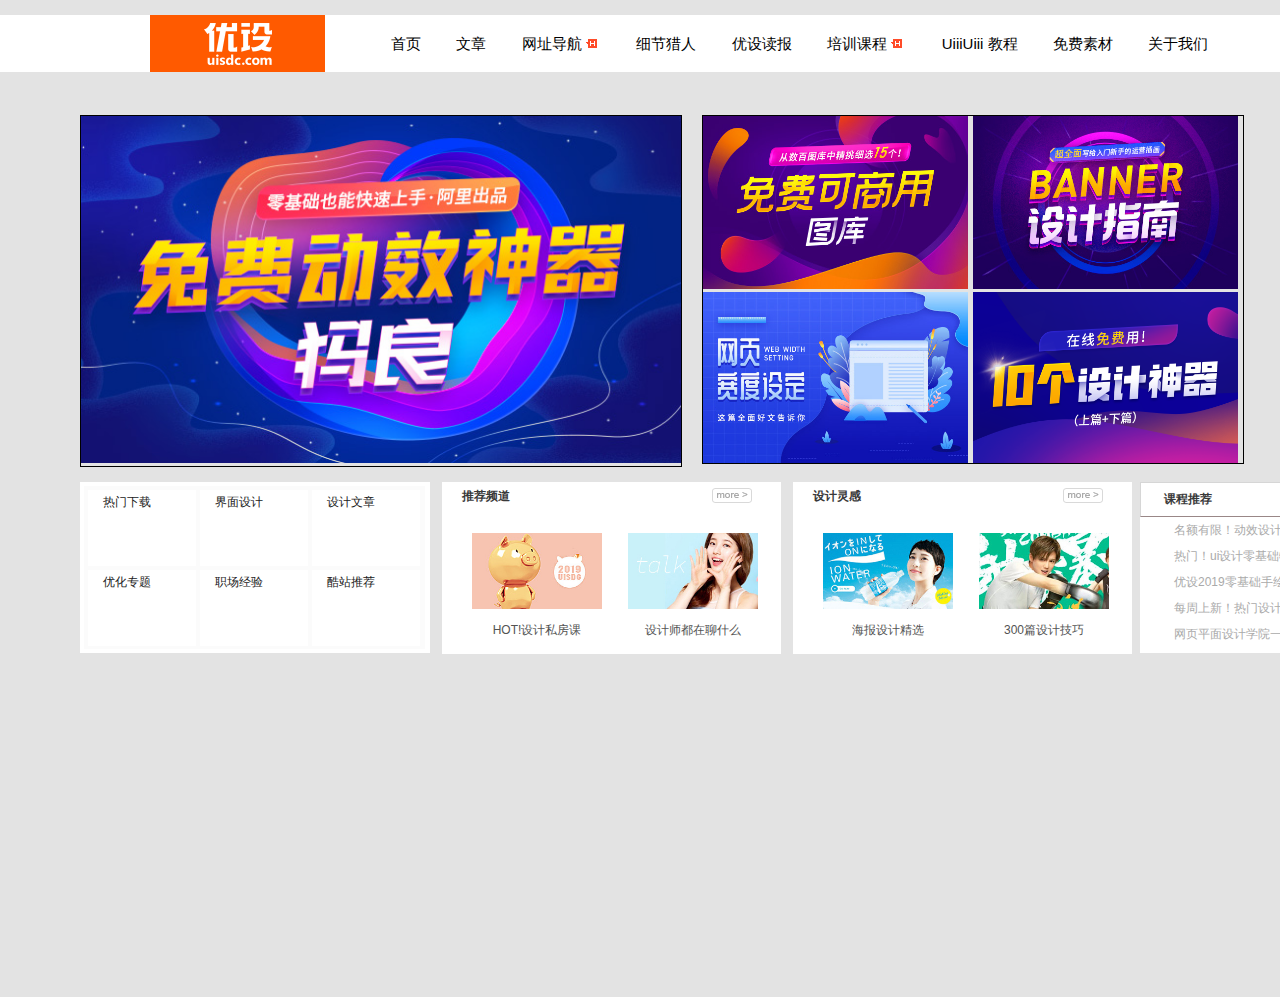
==== 1.html @ 8fccc720 "1" ====
<!DOCTYPE html>
<html lang="zh">
<head>
    <meta charset="UTF-8">
    <title>二轮考核页面</title>
    <link href="css/1.css" type="text/css" rel="stylesheet">
</head>
<body>
    <div class="header">
        <div class="contenter">
            <div class="header-logo">
                <a href=""><img src="img/logo.png" alt="优设"></a>
            </div>
            <div class="header-nav">
                <a href="">首页</a>
                <a href="">文章</a>
                <a href="">网址导航</a>
                <img src="img/hot.gif">
                <a href="">细节猎人</a>
                <a href="">优设读报</a>
                <a href="">培训课程</a>
                <img src="img/hot.gif">
                <a href="">UiiiUiii 教程</a>
                <a href="">免费素材</a>
                <a href="">关于我们</a>
            </div>
            <div class="header-search">
                <a href=""><img src="img/sou.png" width="30px" height="30px"></a>
            </div>
            <div class="header-login">
                <a href=""><img src="img/ji.png"  title="点击登录"></a>
            </div>
        </div>
    </div>
     <div class="main">
         <div class="contenter_1">
            <div class="main-roll">
                <a href=""><img src="img/0.jpg"></a>
            </div>
            <div class="main-immove">
                <ul>
                    <li><a href=""><img src="img/1.jpg" alt=""></a></li>
                    <li><a href=""><img src="img/2.jpg" alt=""></a></li>
                    <li><a href=""><img src="img/3.jpg" alt=""></a></li>
                    <li><a href=""><img src="img/4.png" alt=""></a></li>
                </ul>

            </div>
         </div>
     </div>
 	<div class="content">
 <!--left begin-->
			<div class="left">
                <div class="module">
                    <div class="module_con">
			   			<ul>
			   			    <li><span></span><a href="#">热门下载</a></li>
			   			    <li><span></span><a href="#">界面设计</a></li>
			   			    <li><span></span><a href="#">设计文章</a></li>
			   			    <li><span></span><a href="#">优化专题</a></li>
							<li><span></span><a href="#">职场经验</a></li>
			   			    <li><span></span><a href="#">酷站推荐</a></li>
			   			</ul>
			   		</div>
				</div>
            </div>
  <!--left end--> 
               <!--center begin-->
			<div class="center">
		  		<div class="teacher">
		  			<div class="teacher_title">推荐频道<a href="#"><img src="img/more.gif" /></a></div>
		  			<div class="teacher_con">
		  				<ul>
		  					<li>
		  						<div><a href="#"><img src="img/01.jpg" / width="130" ></a></div>
		  						<div class="name"><a href="#">HOT!设计私房课</a></div>
		  					</li>
		  					<li>
		  						<div><a href="#"><img src="img/02.jpg" / width="130" ></a></div>
		  						<div class="name"><a href="#">设计师都在聊什么</a></div>
		  					</li>
		  				
		  				</ul>
		  			</div>
		  		</div>
		  	</div>
			<div class="center">
		  		<div class="teacher">
		  			<div class="teacher_title">设计灵感<a href="#"><img src="img/more.gif" /></a></div>
		  			<div class="teacher_con">
		  				<ul>
		  					<li>
		  						<div><a href="#"><img src="img/03.jpg" / width="130"></a></div>
		  						<div class="name"><a href="#">海报设计精选</a></div>
		  					</li>
		  					<li>
		  						<div><a href="#"><img src="img/04.jpg" / width="130"></a></div>
		  						<div class="name"><a href="#">300篇设计技巧</a></div>
		  					</li>
		  				
		  				</ul>
		  			</div>
		  		</div>
		  	</div>
			<!--center end-->
			<div class="right">
		  		<div class="message">
		  			<div class="message_title">
		  				
		  					<a href="#" ><span>课程推荐</span></a>
		  					
		  			
		  				<div class="more"><a href="#"><img src="img/more.gif" align="middle" /></a></div>
		  			</div>
		  			<div id="message_con">
		  				<dl class="current">
		  					<dd class="message_right">
		  						<ul class="left_ul">
		  							<li><span></span><a href="#">名额有限！动效设计特训班</a></li>
		  							<li><span></span><a href="#">热门！ui设计零基础特训班</a></li>
		  							<li><span></span><a href="#">优设2019零基础手绘课</a></li>
		  							<li><span></span><a href="#">每周上新！热门设计课程</a></li>
		  							<li><span></span><a href="#">网页平面设计学院一期</a></li>
		  						</ul>
		  				
		  					</dd>
		  				</dl>
		  				
		  			</div>
		  		</div>

		  	</div>
 </div>
</body>
</html>
---- css/1.css ----
body, ul, li, ol, dl, dd, dt, p, h1, h2, h3, h4, h5, h6, form, fieldset, legend, img{margin:0; padding:0; border:0; list-style:none;}
body{font-family:Arial, Helvetica, sans-serif,"宋体"; font-size:12px;background: #E3E3E3}
a {
    text-decoration: none;
}


/* .clearfix */
.contenter{
    margin: 0 auto;
    width: 1310px;
}

.contenter::before , .contenter::after{
    content: "";
    display: table;
}

.contenter::after{
    clear: both;
}


/* header */
.header{
    background: #fff;
    height: 57px;
    position: fixed;
    padding-left: 150px;
}
.contenter_1{
    width: 1310px;
}

.header-logo{
    float: left;
    width: 200px;
  
}

.header-logo a {
    display: block;
    height: 57px;
    width: 175px;
    background: #FF5A00;
    text-align: center;
}

.header-logo a img {
    width: 68px;
    height: 42px;
    margin-top: 8px;

}

.header-nav{
    float: left;
    padding-left: 25px;
    width: 900px;
    height: 57px;
    line-height: 57px;


}

.header-nav a{
    color: black;
    font-size: 15px;
    padding: 0 16px;
}

.header-nav img{
    margin-left: -15px;
    padding-right: 20px;
}

.header-nav a:hover{
    color: #FF5A00;
}

.header-search{
    float: left;
    margin: 17px 10px;

}

.header-login{
    float: left;
    margin: 17px 10px;
}

.header-login a{
    display: block;
    width: 30px;
    height: 30px;

    box-shadow: 2px 2px 18px rgba(0,0,0,0.1);
    overflow: hidden;
    border: 1px solid black;
}

.header-login a img{
    width: 30px;
    height: 30px;
}


/* main */
.main{
    width: 1310px;margin:15px auto 0px auto;padding-bottom:15px;
	
}

.main-roll{
    float: left;
    margin: 100px 20px 0px 80px;
    border: 1px solid black;
	overflow:hidden
}

.main-roll img{
    width: 600px;
    height: 347px;
}

.main-immove{
    float: left;
    width: 540px;
    height: 347px;
    border: 1px solid black;
    margin: 100px 0 0 0;
	overflow:hidden
}

.main-immove li{
    list-style:none;
    float: left;
    width: 120px;
    height: 336px;
    margin: 0 150px -160px 0;
}

.main-immove li img{
    width: 265px;
    height: 173px;
}
.content{width:1310px;margin:15px auto 0px 80px;padding-bottom:15px;height: 500px;float: left;}
.left{ 
	width:350px; 
	float:left;
	background: #FFFFFF
}
.left .module{  
	width:341px; margin-left: 110px;
	height:163px; 
	background:#FBFBFB; 
	overflow:hidden;margin:4px 4px;
}
.module .module_con{  
	padding:2px 2px;
	overflow:hidden;
}
.module .module_con ul li{ 
	width:108px; 
	height:76px; 
	margin:2px; 
	background: #FFFFFF; 
	float:left; 
	display:inline;
}
.module .module_con ul li a{
	line-height:24px;
	color:#222; 
	margin-left:15px;
        text-decoration:none;
}

/*left*/
.center{ background: #FFFFFF;
	margin:0px 0px 0px 12px;  
	float:left; 
	text-align:left; 
	width:339px; 
	overflow:hidden;
}
.teacher{ 
	padding:0px; 
	width:260px; 
	clear:both;
	}
.teacher_title{ 
	width:300px; 
	height:24px; 
	color:#393939;  
	font-family:"宋体"; 
	font-size:12px; 
	font-weight:bold; 
	padding:6px 0px 0px 20px; 
	position:relative; 
	overflow:hidden;
}
.teacher_title img{ 
	float:right; 
	display:inline;
}
.teacher_title a{ 
	margin:0px 0px 0px 0px; 
	float:right; 
	position:relative; 
	right:10px; 
	top:0; 
}
.teacher_con{ 
	width:339px;  
	padding:18px 0px 15px 17px;
	overflow:hidden;
}
.teacher_con ul li{ 
	margin:3px 13px 0px 13px; 
	padding:0px; 
	float:left;
	text-align:center; 
}
.teacher_con ul li .name{margin:10px 0px 0px 0px;}
.teacher_con ul li .name a{color:#535353;text-decoration:none;}
.right{ background: #FFFFFF;
	margin:0 ; 
	padding:0px; 
	width:250px; 
	float:right;
}
.message_title{ 
	padding:0px 0px 0px 10px; 
	width:238px; 
	height:33px; 
	border:1px solid #d6d6d6; 
	border-bottom:1px solid  #998787; 
	overflow:hidden;
}
.message_title a{
        float:left;
        color:#393939; 
	font-weight:bold; 
	line-height:34px;
	margin:-1px 0px 0px 0px; 
	padding:0px 0px 0px 13px;
        text-decoration:none;
}
.message_title a span{padding:0px 0px 0px 0px;}
.message_title .more a{ 
	width:40px; 
	height:15px; 
	display:block; 
	float:right; 
	margin:0px 10px 0px 0px; 
	padding:0px;
}
#message_con{  
	padding:0px 0px 0px 17px; 
	overflow:hidden;
	height: 136px;
}
.message_right{ 
	float:left; 
	margin:0px 0px 0px 14px; 
	padding:0; 
	width:200px;
}
.message_right ul.left_ul{float:left;}
.message_right ul.left_ul li,.message_right ul{line-height:26px;}
.message_right ul.left_ul li span{ 
	width:3px; 
	height:3px; 
	float:left; 
	margin:10px 0px 0 0;
}
.message_right ul.left_ul li a,.message_right ul{color:#aaaaaa;text-decoration:none;}
.message_right ul{ 
	list-style:none; 
	float:right;
}
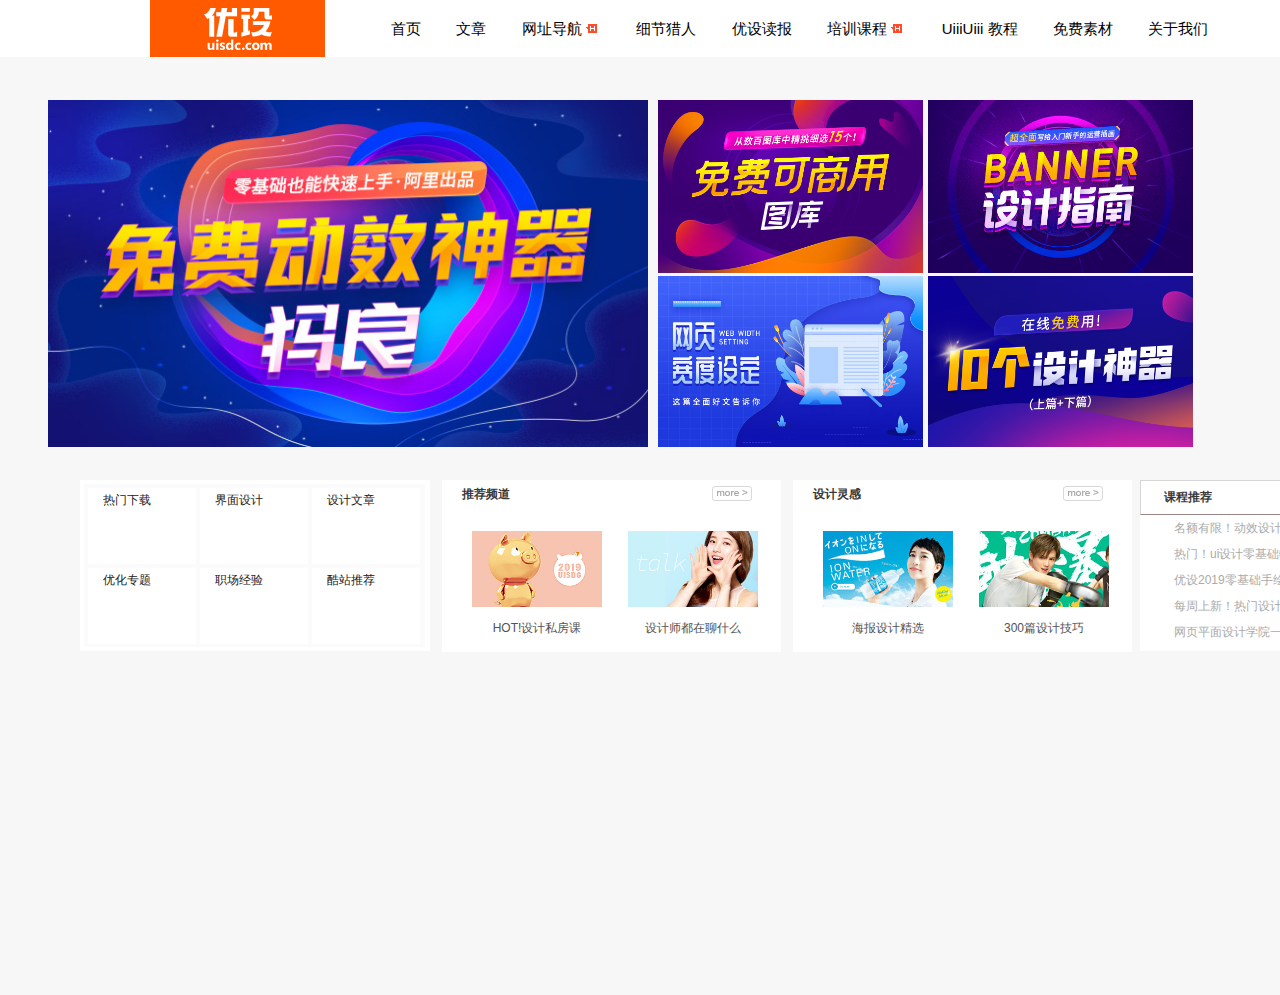
==== commit 24625c0a: "2" ====
--- a/1.html
+++ b/1.html
@@ -33,7 +33,7 @@
         </div>
     </div>
      <div class="main">
-         <div class="contenter_1">
+         <div class="contenter">
             <div class="main-roll">
                 <a href=""><img src="img/0.jpg"></a>
             </div>
@@ -49,6 +49,7 @@
          </div>
      </div>
  	<div class="content">
+		 
  <!--left begin-->
 			<div class="left">
                 <div class="module">
--- a/css/1.css
+++ b/css/1.css
@@ -1,5 +1,12 @@
-body, ul, li, ol, dl, dd, dt, p, h1, h2, h3, h4, h5, h6, form, fieldset, legend, img{margin:0; padding:0; border:0; list-style:none;}
-body{font-family:Arial, Helvetica, sans-serif,"宋体"; font-size:12px;background: #E3E3E3}
+body, ul, li, ol, dl, dd, dt, p, h1, h2, h3, h4, h5, h6, form, fieldset, legend, img{
+	margin:0; padding:0; border:0; list-style:none;
+}
+
+body{font-family:Arial, Helvetica, sans-serif,"宋体"; 
+	font-size:12px;
+	background:#F7F7F7;
+}
+
 a {
     text-decoration: none;
 }
@@ -8,7 +15,7 @@
 /* .clearfix */
 .contenter{
     margin: 0 auto;
-    width: 1310px;
+    width: 2000px;
 }
 
 .contenter::before , .contenter::after{
@@ -26,10 +33,8 @@
     background: #fff;
     height: 57px;
     position: fixed;
-    padding-left: 150px;
-}
-.contenter_1{
-    width: 1310px;
+	padding-left: 150px;
+	margin-top: -15px;
 }
 
 .header-logo{
@@ -79,24 +84,24 @@
 }
 
 .header-search{
-    float: left;
+	float: left;
+    width: 200x;
     margin: 17px 10px;
-
 }
 
 .header-login{
     float: left;
-    margin: 17px 10px;
+    margin: 12px 10px;
 }
 
 .header-login a{
-    display: block;
+	display: block;
     width: 30px;
     height: 30px;
-
+    border: 3px solid #fff;
+    border-radius: 100%;
     box-shadow: 2px 2px 18px rgba(0,0,0,0.1);
     overflow: hidden;
-    border: 1px solid black;
 }
 
 .header-login a img{
@@ -107,14 +112,14 @@
 
 /* main */
 .main{
-    width: 1310px;margin:15px auto 0px auto;padding-bottom:15px;
-	
+	width: 1310px;
+	margin:15px auto 0px auto;
+	padding-bottom:15px;
 }
 
 .main-roll{
     float: left;
-    margin: 100px 20px 0px 80px;
-    border: 1px solid black;
+    margin: 85px 20px 0px 48px;
 	overflow:hidden
 }
 
@@ -127,8 +132,7 @@
     float: left;
     width: 540px;
     height: 347px;
-    border: 1px solid black;
-    margin: 100px 0 0 0;
+    margin: 85px 0 0 -10px;
 	overflow:hidden
 }
 
@@ -144,30 +148,40 @@
     width: 265px;
     height: 173px;
 }
-.content{width:1310px;margin:15px auto 0px 80px;padding-bottom:15px;height: 500px;float: left;}
+
+.content{width:1310px;
+	margin:15px auto 0px 80px;
+	padding-bottom:15px;
+	height: 500px;
+	float: left;}
+
 .left{ 
 	width:350px; 
 	float:left;
 	background: #FFFFFF
 }
+
 .left .module{  
 	width:341px; margin-left: 110px;
 	height:163px; 
 	background:#FBFBFB; 
 	overflow:hidden;margin:4px 4px;
 }
+
 .module .module_con{  
 	padding:2px 2px;
 	overflow:hidden;
 }
+
 .module .module_con ul li{ 
-	width:108px; 
-	height:76px; 
-	margin:2px; 
-	background: #FFFFFF; 
-	float:left; 
+	width:108px;
+	height:76px;
+	margin:2px;
+	background: #FFFFFF;
+	float:left;
 	display:inline;
 }
+
 .module .module_con ul li a{
 	line-height:24px;
 	color:#222; 
@@ -183,11 +197,13 @@
 	width:339px; 
 	overflow:hidden;
 }
+
 .teacher{ 
 	padding:0px; 
 	width:260px; 
 	clear:both;
-	}
+}
+
 .teacher_title{ 
 	width:300px; 
 	height:24px; 
@@ -199,10 +215,12 @@
 	position:relative; 
 	overflow:hidden;
 }
-.teacher_title img{ 
-	float:right; 
+
+.teacher_title im{ 
+	float:right；
 	display:inline;
 }
+
 .teacher_title a{ 
 	margin:0px 0px 0px 0px; 
 	float:right; 
@@ -210,25 +228,35 @@
 	right:10px; 
 	top:0; 
 }
+
 .teacher_con{ 
 	width:339px;  
 	padding:18px 0px 15px 17px;
 	overflow:hidden;
 }
+
 .teacher_con ul li{ 
 	margin:3px 13px 0px 13px; 
 	padding:0px; 
 	float:left;
 	text-align:center; 
 }
-.teacher_con ul li .name{margin:10px 0px 0px 0px;}
-.teacher_con ul li .name a{color:#535353;text-decoration:none;}
+.teacher_con ul li .name{
+	margin:10px 0px 0px 0px;
+}
+
+.teacher_con ul li .name a{
+	color:#535353;
+	text-decoration:none;
+}
+
 .right{ background: #FFFFFF;
 	margin:0 ; 
 	padding:0px; 
 	width:250px; 
 	float:right;
 }
+
 .message_title{ 
 	padding:0px 0px 0px 10px; 
 	width:238px; 
@@ -237,6 +265,7 @@
 	border-bottom:1px solid  #998787; 
 	overflow:hidden;
 }
+
 .message_title a{
         float:left;
         color:#393939; 
@@ -246,7 +275,11 @@
 	padding:0px 0px 0px 13px;
         text-decoration:none;
 }
-.message_title a span{padding:0px 0px 0px 0px;}
+
+.message_title a span{
+	padding:0px 0px 0px 0px;
+}
+
 .message_title .more a{ 
 	width:40px; 
 	height:15px; 
@@ -255,26 +288,39 @@
 	margin:0px 10px 0px 0px; 
 	padding:0px;
 }
+
 #message_con{  
 	padding:0px 0px 0px 17px; 
 	overflow:hidden;
 	height: 136px;
 }
+
 .message_right{ 
 	float:left; 
 	margin:0px 0px 0px 14px; 
 	padding:0; 
 	width:200px;
 }
-.message_right ul.left_ul{float:left;}
-.message_right ul.left_ul li,.message_right ul{line-height:26px;}
+.message_right ul.left_ul{
+	float:left;
+}
+
+.message_right ul.left_ul li,.message_right ul{
+	line-height:26px;
+}
+
 .message_right ul.left_ul li span{ 
 	width:3px; 
 	height:3px; 
 	float:left; 
 	margin:10px 0px 0 0;
 }
-.message_right ul.left_ul li a,.message_right ul{color:#aaaaaa;text-decoration:none;}
+
+.message_right ul.left_ul li a,.message_right ul{
+	color:#aaaaaa;
+	text-decoration:none;
+}
+
 .message_right ul{ 
 	list-style:none; 
 	float:right;
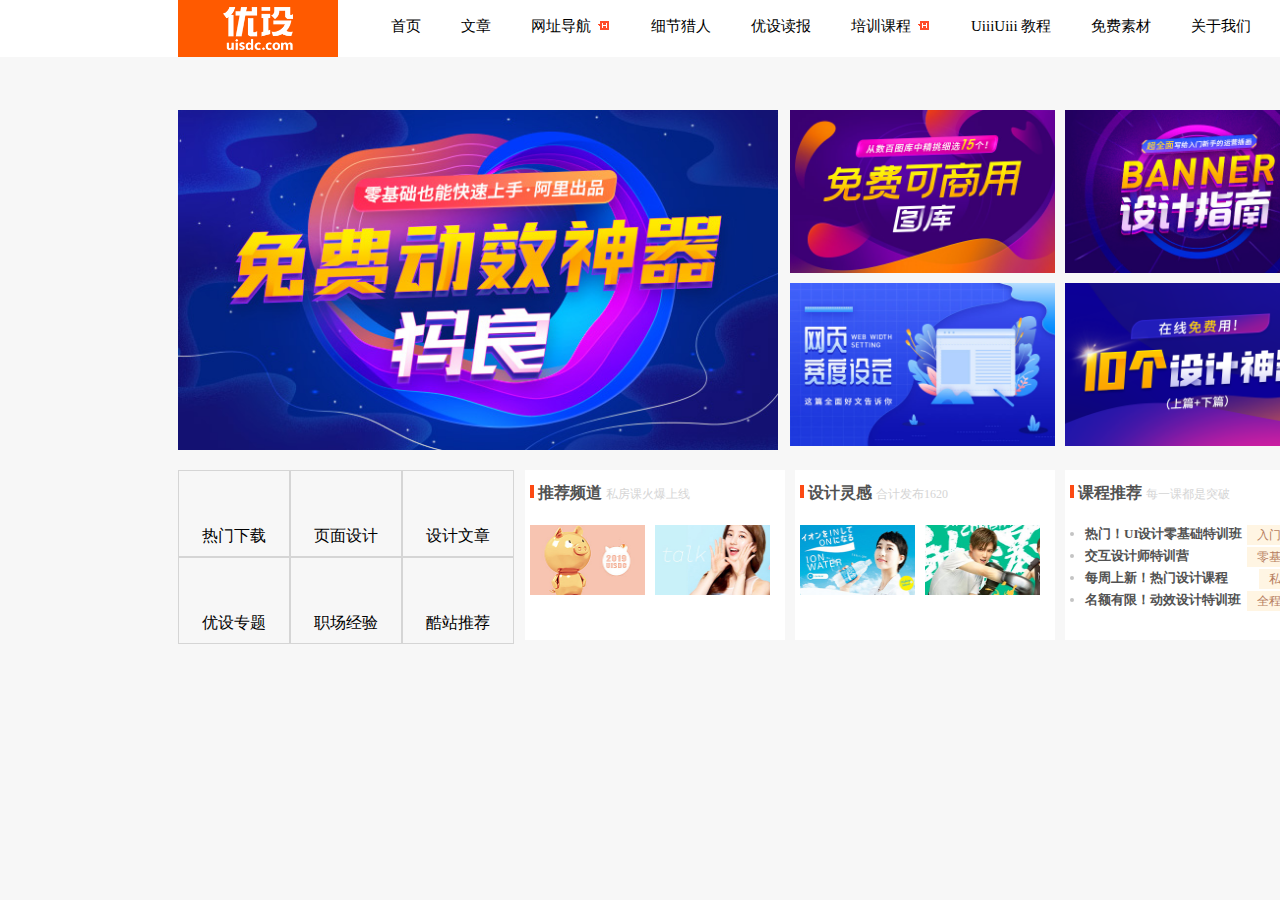
==== commit 38c6e0a8: "9.30" ====
--- a/1.html
+++ b/1.html
@@ -6,6 +6,8 @@
     <link href="css/1.css" type="text/css" rel="stylesheet">
 </head>
 <body>
+
+<!-- 顶端导航栏 -->
     <div class="header">
         <div class="contenter">
             <div class="header-logo">
@@ -32,105 +34,89 @@
             </div>
         </div>
     </div>
+
+<!-- 中间部分 -->
      <div class="main">
          <div class="contenter">
             <div class="main-roll">
                 <a href=""><img src="img/0.jpg"></a>
             </div>
             <div class="main-immove">
-                <ul>
-                    <li><a href=""><img src="img/1.jpg" alt=""></a></li>
-                    <li><a href=""><img src="img/2.jpg" alt=""></a></li>
-                    <li><a href=""><img src="img/3.jpg" alt=""></a></li>
-                    <li><a href=""><img src="img/4.png" alt=""></a></li>
-                </ul>
-
+                <div><a href=""><img src="img/1.jpg"></a></div>
+                <div><a href=""><img src="img/2.jpg"></a></div>
+                <div><a href=""><img src="img/3.jpg"></a></div>
+                <div><a href=""><img src="img/4.png"></a></div>
             </div>
          </div>
      </div>
- 	<div class="content">
-		 
- <!--left begin-->
-			<div class="left">
-                <div class="module">
-                    <div class="module_con">
-			   			<ul>
-			   			    <li><span></span><a href="#">热门下载</a></li>
-			   			    <li><span></span><a href="#">界面设计</a></li>
-			   			    <li><span></span><a href="#">设计文章</a></li>
-			   			    <li><span></span><a href="#">优化专题</a></li>
-							<li><span></span><a href="#">职场经验</a></li>
-			   			    <li><span></span><a href="#">酷站推荐</a></li>
-			   			</ul>
-			   		</div>
-				</div>
+
+     <!-- 底部 -->
+        <!-- 左边 -->
+        <div class="bottom">
+            <div class=" contenter">
+                <div class="bottom-left">
+                    <ul>
+                        <li><a href="">热门下载</a></li>
+                        <li><a href="">页面设计</a></li>
+                        <li><a href="">设计文章</a></li>
+                        <li><a href="">优设专题</a></li>
+                        <li><a href="">职场经验</a></li>
+                        <li><a href="">酷站推荐</a></li>
+                    </ul>
+                </div>
+                <!-- 右边三块 -->
+                <div class="bottom-right">
+                    <div class="box1">
+                        <div class="banner">
+                            <img src="img/left.png">
+                            <strong><a href="">推荐频道</a></strong>
+                            <span>私房课火爆上线</span>
+                        </div>
+                        <div class="guild">
+                            <a href=""><img src="img/01.jpg"></a>
+                            <a href=""><img src="img/02.jpg"></a>
+                        </div>
+                    </div>
+                    <div class="box2">
+                        <div class="banner">
+                            <img src="img/left.png">
+                            <strong><a href="">设计灵感</a></strong>
+                            <span>合计发布1620</span>
+                        </div>
+                        <div class="guild">
+                            <a href=""><img src="img/03.jpg"></a>
+                            <a href=""><img src="img/04.jpg"></a>
+                        </div>
+                    </div>
+                    <div class="box3">
+                        <div class="banner">
+                            <img src="img/left.png">
+                            <strong><a href="">课程推荐</a></strong>
+                            <span>每一课都是突破</span>
+                            
+                        </div>
+                        <div class="list">
+                            <ul>
+                                <li>
+                                    <a href=""><strong>热门！UI设计零基础特训班</strong>
+                                        <span>入门必备</span></a>
+                                </li>
+                                <li>
+                                    <a href=""><strong>交互设计师特训营</strong>
+                                    <span>零基础课</span></a>
+                                </li>
+                                <li>
+                                    <a href=""><strong>每周上新！热门设计课程</strong>
+                                    <span>私房课</span></a>
+                                </li>
+                                <li>
+                                    <a href=""><strong>名额有限！动效设计特训班</strong>
+                                    <span>全程实战</span></a>
+                                </li>
+                            </ul>
+
+                        </div>
+                    </div>
+                </div>
             </div>
-  <!--left end--> 
-               <!--center begin-->
-			<div class="center">
-		  		<div class="teacher">
-		  			<div class="teacher_title">推荐频道<a href="#"><img src="img/more.gif" /></a></div>
-		  			<div class="teacher_con">
-		  				<ul>
-		  					<li>
-		  						<div><a href="#"><img src="img/01.jpg" / width="130" ></a></div>
-		  						<div class="name"><a href="#">HOT!设计私房课</a></div>
-		  					</li>
-		  					<li>
-		  						<div><a href="#"><img src="img/02.jpg" / width="130" ></a></div>
-		  						<div class="name"><a href="#">设计师都在聊什么</a></div>
-		  					</li>
-		  				
-		  				</ul>
-		  			</div>
-		  		</div>
-		  	</div>
-			<div class="center">
-		  		<div class="teacher">
-		  			<div class="teacher_title">设计灵感<a href="#"><img src="img/more.gif" /></a></div>
-		  			<div class="teacher_con">
-		  				<ul>
-		  					<li>
-		  						<div><a href="#"><img src="img/03.jpg" / width="130"></a></div>
-		  						<div class="name"><a href="#">海报设计精选</a></div>
-		  					</li>
-		  					<li>
-		  						<div><a href="#"><img src="img/04.jpg" / width="130"></a></div>
-		  						<div class="name"><a href="#">300篇设计技巧</a></div>
-		  					</li>
-		  				
-		  				</ul>
-		  			</div>
-		  		</div>
-		  	</div>
-			<!--center end-->
-			<div class="right">
-		  		<div class="message">
-		  			<div class="message_title">
-		  				
-		  					<a href="#" ><span>课程推荐</span></a>
-		  					
-		  			
-		  				<div class="more"><a href="#"><img src="img/more.gif" align="middle" /></a></div>
-		  			</div>
-		  			<div id="message_con">
-		  				<dl class="current">
-		  					<dd class="message_right">
-		  						<ul class="left_ul">
-		  							<li><span></span><a href="#">名额有限！动效设计特训班</a></li>
-		  							<li><span></span><a href="#">热门！ui设计零基础特训班</a></li>
-		  							<li><span></span><a href="#">优设2019零基础手绘课</a></li>
-		  							<li><span></span><a href="#">每周上新！热门设计课程</a></li>
-		  							<li><span></span><a href="#">网页平面设计学院一期</a></li>
-		  						</ul>
-		  				
-		  					</dd>
-		  				</dl>
-		  				
-		  			</div>
-		  		</div>
-
-		  	</div>
- </div>
-</body>
-</html>+        </div>--- a/css/1.css
+++ b/css/1.css
@@ -1,21 +1,23 @@
-body, ul, li, ol, dl, dd, dt, p, h1, h2, h3, h4, h5, h6, form, fieldset, legend, img{
-	margin:0; padding:0; border:0; list-style:none;
-}
-
-body{font-family:Arial, Helvetica, sans-serif,"宋体"; 
-	font-size:12px;
-	background:#F7F7F7;
-}
-
-a {
+body,div,a,img,strong,span{
+	padding: 0;
+    margin: 0;
     text-decoration: none;
 }
 
+ul,li{
+    list-style:none;
+}
+
+body{
+    height: 800px;
+	background: #F7F7F7;
+}
 
 /* .clearfix */
 .contenter{
-    margin: 0 auto;
-    width: 2000px;
+	margin: 0 auto;
+	padding: 0;
+    width: 1500px;
 }
 
 .contenter::before , .contenter::after{
@@ -28,50 +30,54 @@
 }
 
 
-/* header */
+/* 顶端导航栏 */
 .header{
     background: #fff;
     height: 57px;
-    position: fixed;
-	padding-left: 150px;
-	margin-top: -15px;
+	position: fixed;
+	top: 0px;/*关键点*/
+    padding-left: 178px;
+    z-index:99999;
 }
 
 .header-logo{
     float: left;
-    width: 200px;
-  
 }
 
 .header-logo a {
     display: block;
     height: 57px;
-    width: 175px;
+    width: 160px;
     background: #FF5A00;
     text-align: center;
 }
 
 .header-logo a img {
-    width: 68px;
-    height: 42px;
-    margin-top: 8px;
-
+    width:auto; 
+    height:auto; 
+    max-width:80%; 
+    max-height:75%;
+    margin-top: 7px;
 }
 
 .header-nav{
     float: left;
-    padding-left: 25px;
-    width: 900px;
-    height: 57px;
-    line-height: 57px;
-
-
+    padding-left: 35px;
+    width: 940px;
+    height: 52px;
+    line-height: 52px;
 }
 
 .header-nav a{
+	text-decoration:none;
     color: black;
     font-size: 15px;
-    padding: 0 16px;
+    font-weight: 400;
+    padding: 0 18px;
+}
+
+.header-nav a:hover{
+    color: #FF5A00;
 }
 
 .header-nav img{
@@ -79,19 +85,16 @@
     padding-right: 20px;
 }
 
-.header-nav a:hover{
-    color: #FF5A00;
-}
 
 .header-search{
 	float: left;
-    width: 200x;
-    margin: 17px 10px;
+    margin-top: 12px;
 }
 
 .header-login{
     float: left;
-    margin: 12px 10px;
+    margin-top: 8px;
+    margin-left: 5px;
 }
 
 .header-login a{
@@ -100,7 +103,7 @@
     height: 30px;
     border: 3px solid #fff;
     border-radius: 100%;
-    box-shadow: 2px 2px 18px rgba(0,0,0,0.1);
+    box-shadow: 2px 2px 18px rgb(229,229,229);
     overflow: hidden;
 }
 
@@ -110,218 +113,175 @@
 }
 
 
-/* main */
+/* 正中部分 */
+/* 滚轮图 */
 .main{
-	width: 1310px;
-	margin:15px auto 0px auto;
-	padding-bottom:15px;
+    width: 1500px;
+    height: 460px;
 }
 
 .main-roll{
-    float: left;
-    margin: 85px 20px 0px 48px;
-	overflow:hidden
+    width: 600px;
+    position: absolute;
+    left: 178px;
+    top: 110px;
 }
 
 .main-roll img{
     width: 600px;
-    height: 347px;
-}
-
+    height: 340px;
+}
+
+/* 田字图 */
 .main-immove{
-    float: left;
-    width: 540px;
-    height: 347px;
-    margin: 85px 0 0 -10px;
-	overflow:hidden
-}
-
-.main-immove li{
-    list-style:none;
-    float: left;
-    width: 120px;
-    height: 336px;
-    margin: 0 150px -160px 0;
-}
-
-.main-immove li img{
+    position: absolute;
+    left: 790px;
+    top: 110px;
+    width: 600px;
+    height: 340px;
+}
+
+.main-immove a{
+    display: block;
+    float: left;
     width: 265px;
-    height: 173px;
-}
-
-.content{width:1310px;
-	margin:15px auto 0px 80px;
-	padding-bottom:15px;
-	height: 500px;
-	float: left;}
-
-.left{ 
-	width:350px; 
-	float:left;
-	background: #FFFFFF
-}
-
-.left .module{  
-	width:341px; margin-left: 110px;
-	height:163px; 
-	background:#FBFBFB; 
-	overflow:hidden;margin:4px 4px;
-}
-
-.module .module_con{  
-	padding:2px 2px;
-	overflow:hidden;
-}
-
-.module .module_con ul li{ 
-	width:108px;
-	height:76px;
-	margin:2px;
-	background: #FFFFFF;
-	float:left;
-	display:inline;
-}
-
-.module .module_con ul li a{
-	line-height:24px;
-	color:#222; 
-	margin-left:15px;
-        text-decoration:none;
-}
-
-/*left*/
-.center{ background: #FFFFFF;
-	margin:0px 0px 0px 12px;  
-	float:left; 
-	text-align:left; 
-	width:339px; 
-	overflow:hidden;
-}
-
-.teacher{ 
-	padding:0px; 
-	width:260px; 
-	clear:both;
-}
-
-.teacher_title{ 
-	width:300px; 
-	height:24px; 
-	color:#393939;  
-	font-family:"宋体"; 
-	font-size:12px; 
-	font-weight:bold; 
-	padding:6px 0px 0px 20px; 
-	position:relative; 
-	overflow:hidden;
-}
-
-.teacher_title im{ 
-	float:right；
-	display:inline;
-}
-
-.teacher_title a{ 
-	margin:0px 0px 0px 0px; 
-	float:right; 
-	position:relative; 
-	right:10px; 
-	top:0; 
-}
-
-.teacher_con{ 
-	width:339px;  
-	padding:18px 0px 15px 17px;
-	overflow:hidden;
-}
-
-.teacher_con ul li{ 
-	margin:3px 13px 0px 13px; 
-	padding:0px; 
-	float:left;
-	text-align:center; 
-}
-.teacher_con ul li .name{
-	margin:10px 0px 0px 0px;
-}
-
-.teacher_con ul li .name a{
-	color:#535353;
-	text-decoration:none;
-}
-
-.right{ background: #FFFFFF;
-	margin:0 ; 
-	padding:0px; 
-	width:250px; 
-	float:right;
-}
-
-.message_title{ 
-	padding:0px 0px 0px 10px; 
-	width:238px; 
-	height:33px; 
-	border:1px solid #d6d6d6; 
-	border-bottom:1px solid  #998787; 
-	overflow:hidden;
-}
-
-.message_title a{
-        float:left;
-        color:#393939; 
-	font-weight:bold; 
-	line-height:34px;
-	margin:-1px 0px 0px 0px; 
-	padding:0px 0px 0px 13px;
-        text-decoration:none;
-}
-
-.message_title a span{
-	padding:0px 0px 0px 0px;
-}
-
-.message_title .more a{ 
-	width:40px; 
-	height:15px; 
-	display:block; 
-	float:right; 
-	margin:0px 10px 0px 0px; 
-	padding:0px;
-}
-
-#message_con{  
-	padding:0px 0px 0px 17px; 
-	overflow:hidden;
-	height: 136px;
-}
-
-.message_right{ 
-	float:left; 
-	margin:0px 0px 0px 14px; 
-	padding:0; 
-	width:200px;
-}
-.message_right ul.left_ul{
-	float:left;
-}
-
-.message_right ul.left_ul li,.message_right ul{
-	line-height:26px;
-}
-
-.message_right ul.left_ul li span{ 
-	width:3px; 
-	height:3px; 
-	float:left; 
-	margin:10px 0px 0 0;
-}
-
-.message_right ul.left_ul li a,.message_right ul{
-	color:#aaaaaa;
-	text-decoration:none;
-}
-
-.message_right ul{ 
-	list-style:none; 
-	float:right;
-}
+    height: 163px;
+    margin: 0 10px 10px 0;
+}
+
+.main-immove a img{
+    width: 265px;
+    height: 163px;
+}
+
+/* 底部 */
+/* 左边那一块 */
+.bottom{
+    position: relative;
+    top:10px;
+    height: 170px;
+}
+
+.bottom-left{
+    position: absolute;/*未解之谜*/
+    width:336px;
+    height: 170px;
+    left: 178px;
+}
+
+.bottom-left ul{
+    margin:0;
+    padding: 0;
+}
+
+.bottom-left li{
+    float: left;
+    width: 110px;
+    height: 85px;
+    position: relative;
+    border:1px solid #d5d5d5;
+}
+
+.bottom-left a{
+    display: block;
+    width: 110px;
+    height: 30px;
+    position:absolute;
+    bottom: 0px;
+    color: black;
+    text-align: center;
+}
+
+/* 右边三块 */
+.bottom-right{
+    position: absolute;
+    left: 525px;
+    width: 900px;
+    height: 170px;
+}
+
+
+.box1,.box2,.box3{
+    background: #fff;
+    float: left;
+    width: 260px;
+    height: 170px;
+    margin-right: 10px;
+}
+
+.banner{
+    padding-left: 5px;
+    height: 45px;
+    line-height: 45px;
+    text-align:left;
+    overflow: hidden;
+}
+
+.banner img{
+    max-width: 30%;
+    max-height: 30%;
+}
+
+.banner strong a{
+    color: #525252;
+}
+
+.banner span{
+    color: #d5d5d5;
+    font-size: 12px;
+}
+
+
+
+.guild{
+    height:100px;
+    margin-top: 10px; 
+}
+
+.guild a{
+    display: block;
+    float: left;
+    width: 115px;
+    margin:0 5px;
+}
+
+.guild img{
+    width: 115px;
+    height: 70px;
+    
+}
+
+.list{
+
+}
+
+.list ul{
+    margin-top: 10px;
+    padding: 0 20px;
+    font-size:13px;
+}
+
+.list li{
+    width: 230px;
+    margin: 4px 0;
+    list-style:disc;
+    color:#C4C4C4;
+}
+
+.list a{
+    color: #525252;
+}
+
+.list strong{
+    overflow: hidden;
+}
+.list span{
+    position: relative;
+    float: right;
+    font-size: 12px;
+    display: inline-block;
+    padding: 0 10px;
+    line-height: 20px;
+    background: #fff5e3;
+    color: #b67d5e;
+}